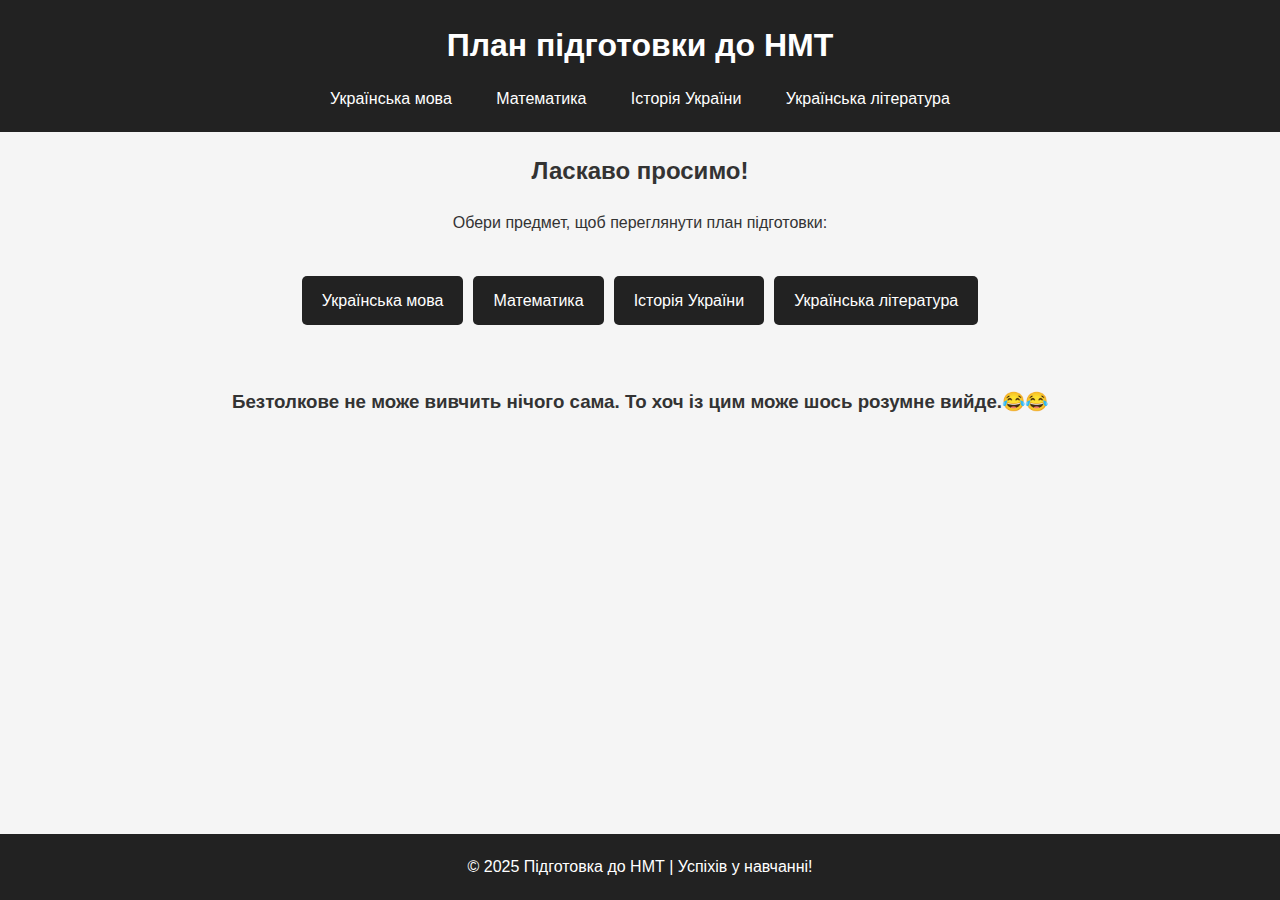
==== index.html @ 6f20e5fc "Initial commit" ====
<!DOCTYPE html>
<html lang="uk">
<head>
    <meta charset="UTF-8">
    <meta name="viewport" content="width=device-width, initial-scale=1.0">
    <title>Підготовка до НМТ</title>
    <link rel="stylesheet" href="style.css">
    
</head>
<body>
    <header>
        <h1>План підготовки до НМТ</h1>
        <nav>
            <a href="ukr_mova.html">Українська мова</a>
            <a href="math.html">Математика</a>
            <a href="history.html">Історія України</a>
            <a href="ukr_lit.html">Українська література</a>
        </nav>
    </header>

    <main class="main-page-info">
        <h2>Ласкаво просимо!</h2>
        <p>Обери предмет, щоб переглянути план підготовки:</p>
        <div class="buttons">
            <a href="ukr_mova.html" class="btn">Українська мова</a>
            <a href="math.html" class="btn">Математика</a>
            <a href="history.html" class="btn">Історія України</a>
            <a href="ukr_lit.html" class="btn">Українська література</a>
        </div> <br> <br>

        <div>
            <h3>Безтолкове не може вивчить нічого сама. То хоч із цим може шось розумне вийде.😂😂</h3>
        </div>
    </main>

    <footer>
        <p>© 2025 Підготовка до НМТ | Успіхів у навчанні!</p>
    </footer>
</body>
</html>
---- style.css ----
* {
    margin: 0;
    padding: 0;
    box-sizing: border-box;
}

body {
    font-family: 'Arial', sans-serif;
    background-color: #f5f5f5; /* Світло-сірий фон */
    color: #333;
    line-height: 1.6;
    min-height: 100vh;
    display: flex;
    flex-direction: column;
}

header {
    background-color: #222; /* Темно-сірий фон */
    color: #fff;
    text-align: center;
    padding: 20px 0;
}

header h1 {
    font-size: 2rem;
}

nav {
    margin-top: 15px;
}

nav a {
    color: #fff;
    text-decoration: none;
    font-size: 1rem;
    margin: 0 15px;
    padding: 5px;
    transition: 0.3s;
}

nav a:hover {
    border-bottom: 2px solid #ff5e57; /* Яскравий червоний акцент */
}

.main-page-info {
    flex-grow: 1;
    padding: 20px;
    text-align: center;
}

.sub-main {
    flex-grow: 1;
    padding: 20px;
    text-align: left;
}

h2 {
    font-size: 1.5rem;
    margin-bottom: 20px;
}

ul {
    list-style: none; /* Прибирає стандартні маркери списку */
    padding: 0;
    max-width: 600px;
    margin: 20px auto;
}

li {
    background: #f9f9f9; /* Світлий фон */
    padding: 15px;
    margin-bottom: 10px;
    border-radius: 8px; /* Закруглені кути */
    box-shadow: 0px 2px 5px rgba(0, 0, 0, 0.1);
    font-size: 1.1rem;
    position: relative;
    padding-left: 40px; /* Відступ для іконки */
}

li::before {
    content: "📌"; /* Іконка замість маркера */
    font-size: 1.3rem;
    position: absolute;
    left: 10px;
    top: 15px;
}

li:hover {
    background: #eaeaea; /* Ефект при наведенні */
    transition: 0.3s;
}

li strong {
    color: #333;
}

li a {
    text-decoration: none;
    color: #007bff;
    font-weight: bold;
    display: inline-block;
    margin-top: 5px;
}

li a:hover {
    color: #ff5e57; /* Змінюється колір при наведенні */
    text-decoration: underline;
}


.buttons {
    margin-top: 30px;
    display: flex;
    justify-content: center;
    gap: 10px; /* Додає відступи між кнопками */
    flex-wrap: wrap; /* Якщо кнопки не вміщаються, вони переходять вниз */
}

.btn {
    display: inline-block;
    background-color: #222; /* Темно-сірий фон */
    color: #fff;
    padding: 12px 20px;
    text-decoration: none;
    margin: 10px 0;
    border-radius: 5px;
    font-size: 1rem;
    transition: background-color 0.3s ease;
}

.btn-test {
    display: inline-block;
    background-color: #222; /* Темно-сірий фон */
    color: #fff;
    padding: 12px 20px;
    text-decoration: none;
    margin: 10px 0;
    margin-left: 40vw;
    border-radius: 5px;
    font-size: 1rem;
    transition: background-color 0.3s ease;

}

.btn:hover {
    background-color: #ff5e57; /* Яскравий червоний при наведенні */
}

footer {
    background-color: #222; /* Темно-сірий фон */
    color: #fff;
    text-align: center;
    padding: 20px;
    margin-top: auto; /* Завжди розміщується внизу */
}

footer p {
    font-size: 1rem;
}
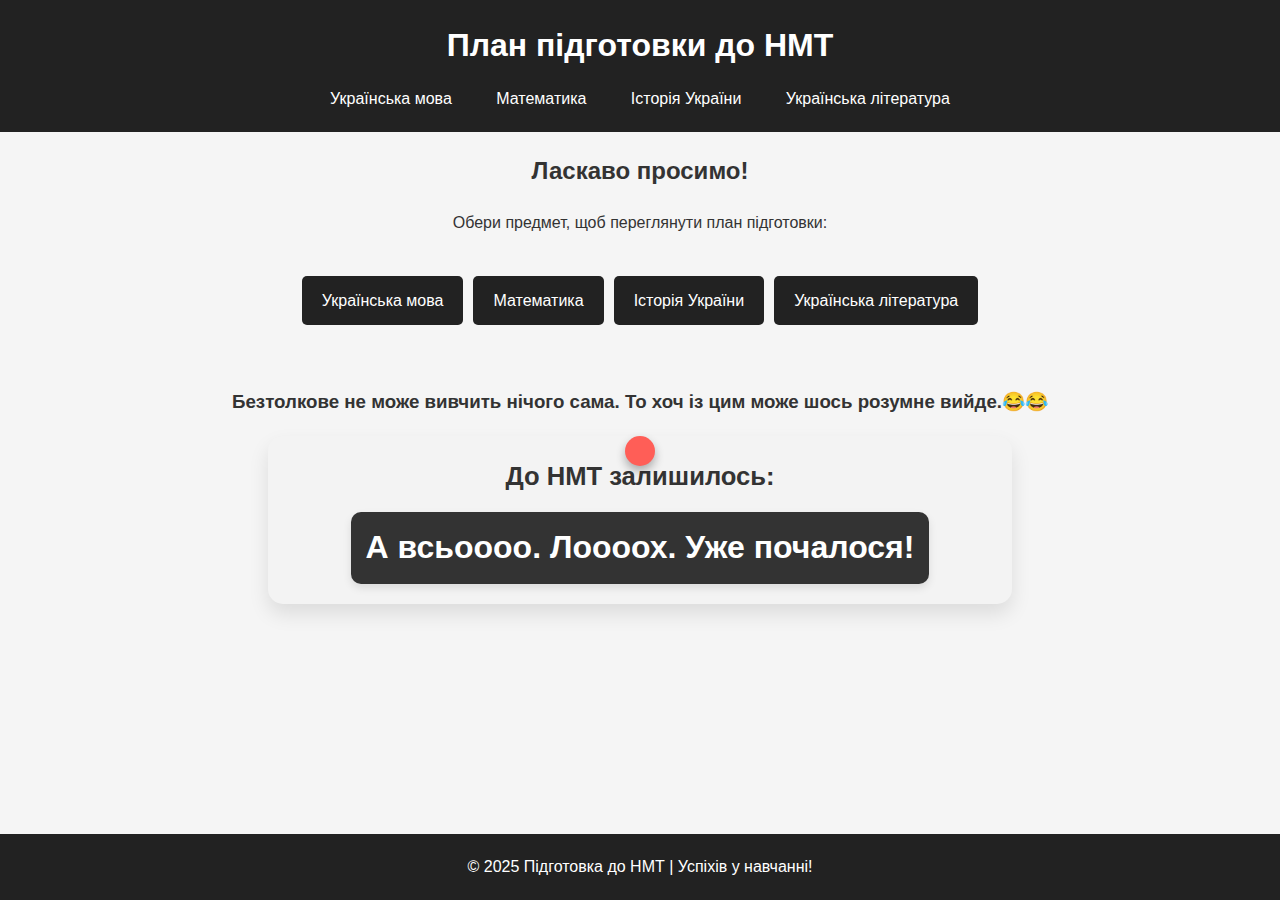
==== commit 0b641cc5: "Add countdown timer to index.html and style it in style.css" ====
--- a/index.html
+++ b/index.html
@@ -31,7 +31,43 @@
         <div>
             <h3>Безтолкове не може вивчить нічого сама. То хоч із цим може шось розумне вийде.😂😂</h3>
         </div>
+
+        <!-- Таймер відліку -->
+        <div class="countdown-container">
+            <h3>До НМТ залишилось:</h3>
+            <div class="countdown">
+                <p id="timer"></p>
+            </div>
+        </div>
     </main>
+    <script>
+        function startCountdown() {
+            const targetDate = new Date("2025-05-14T00:00:00").getTime(); // 14 травня 2025
+            const timerElement = document.getElementById("timer");
+
+            function updateTimer() {
+                const now = new Date().getTime();
+                const timeLeft = targetDate - now;
+
+                if (timeLeft <= 0) {
+                    timerElement.innerHTML = "А всьоооо. Лоооох. Уже почалося!";
+                    return;
+                }
+
+                const days = Math.floor(timeLeft / (1000 * 60 * 60 * 24));
+                const hours = Math.floor((timeLeft % (1000 * 60 * 60 * 24)) / (1000 * 60 * 60));
+                const minutes = Math.floor((timeLeft % (1000 * 60 * 60)) / (1000 * 60));
+                const seconds = Math.floor((timeLeft % (1000 * 60)) / 1000);
+
+                timerElement.innerHTML = `${days} дн. ${hours} год. ${minutes} хв. ${seconds} сек.`;
+            }
+
+            updateTimer();
+            setInterval(updateTimer, 1000);
+        }
+
+        startCountdown();
+    </script>
 
     <footer>
         <p>© 2025 Підготовка до НМТ | Успіхів у навчанні!</p>
--- a/style.css
+++ b/style.css
@@ -142,6 +142,53 @@
 
 }
 
+.plan-head {
+    text-align: center;
+    font-size: 2rem;
+    font-weight: bold;
+    color: #222; /* Темний сірий колір */
+    background-color: #f8f9fa; /* Світло-сірий фон */
+    padding: 15px 20px;
+    border-radius: 10px;
+    text-shadow: 1px 1px 3px rgba(0, 0, 0, 0.1);
+    letter-spacing: 1px;
+    width: fit-content;
+    margin: 20px auto; /* Центрування */
+    box-shadow: 0px 4px 8px rgba(0, 0, 0, 0.1);
+}
+
+hr {
+    border: none;
+    height: 3px;
+    background-color: #222; /* Чорний колір */
+    border-radius: 2px;
+    margin: 15px auto;
+    width: 50%;
+}
+
+
+/* Анімація */
+@keyframes fadeIn {
+    from {
+        opacity: 0;
+        transform: translateY(-10px);
+    }
+    to {
+        opacity: 1;
+        transform: translateY(0);
+    }
+}
+
+@keyframes expandWidth {
+    from {
+        width: 10%;
+    }
+    to {
+        width: 60%;
+    }
+}
+
+
 .btn:hover {
     background-color: #ff5e57; /* Яскравий червоний при наведенні */
 }
@@ -157,3 +204,54 @@
 footer p {
     font-size: 1rem;
 }
+
+/* Таймер контейнер */
+.countdown-container {
+    text-align: center;
+    font-size: 1.3rem;
+    font-weight: bold;
+    color: #222;
+    background-color: #f3f3f3;
+    padding: 20px;
+    border-radius: 15px;
+    margin: 20px auto;
+    width: 60%;
+    box-shadow: 0 10px 20px rgba(0, 0, 0, 0.1);
+    position: relative;
+}
+
+.countdown-container h3 {
+    margin-bottom: 15px;
+    font-size: 1.6rem;
+    color: #333;
+}
+
+.countdown {
+    font-size: 2rem;
+    font-weight: bold;
+    display: inline-block;
+    color: #ffffff;
+    background-color: #333;
+    padding: 10px 15px;
+    border-radius: 10px;
+    box-shadow: 0px 4px 8px rgba(0, 0, 0, 0.1);
+}
+
+.countdown p {
+    margin: 0;
+    font-size: 2rem;
+}
+
+.countdown-container::before {
+    content: '';
+    position: absolute;
+    top: 0;
+    left: 50%;
+    transform: translateX(-50%);
+    width: 30px;
+    height: 30px;
+    background-color: #ff5e57;
+    border-radius: 50%;
+    box-shadow: 0 5px 10px rgba(0, 0, 0, 0.3);
+}
+
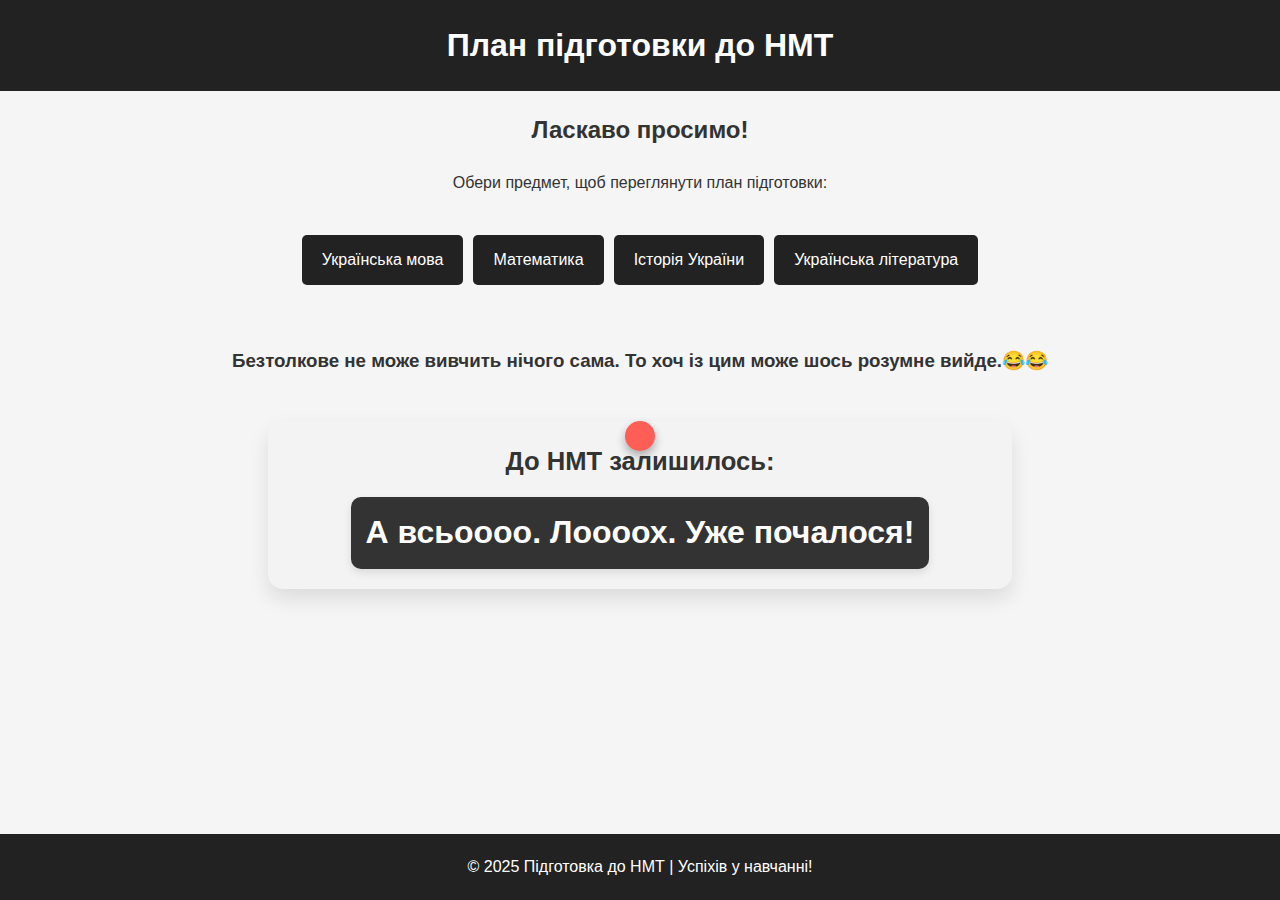
==== commit 2da13e66: "Refactor index.html: comment out navigation and add spacing in content" ====
--- a/index.html
+++ b/index.html
@@ -10,13 +10,13 @@
 <body>
     <header>
         <h1>План підготовки до НМТ</h1>
-        <nav>
+        <!-- <nav>
             <a href="ukr_mova.html">Українська мова</a>
             <a href="math.html">Математика</a>
             <a href="history.html">Історія України</a>
             <a href="ukr_lit.html">Українська література</a>
-        </nav>
-    </header>
+        </nav> -->
+    </header> 
 
     <main class="main-page-info">
         <h2>Ласкаво просимо!</h2>
@@ -30,7 +30,7 @@
 
         <div>
             <h3>Безтолкове не може вивчить нічого сама. То хоч із цим може шось розумне вийде.😂😂</h3>
-        </div>
+        </div> <br>
 
         <!-- Таймер відліку -->
         <div class="countdown-container">
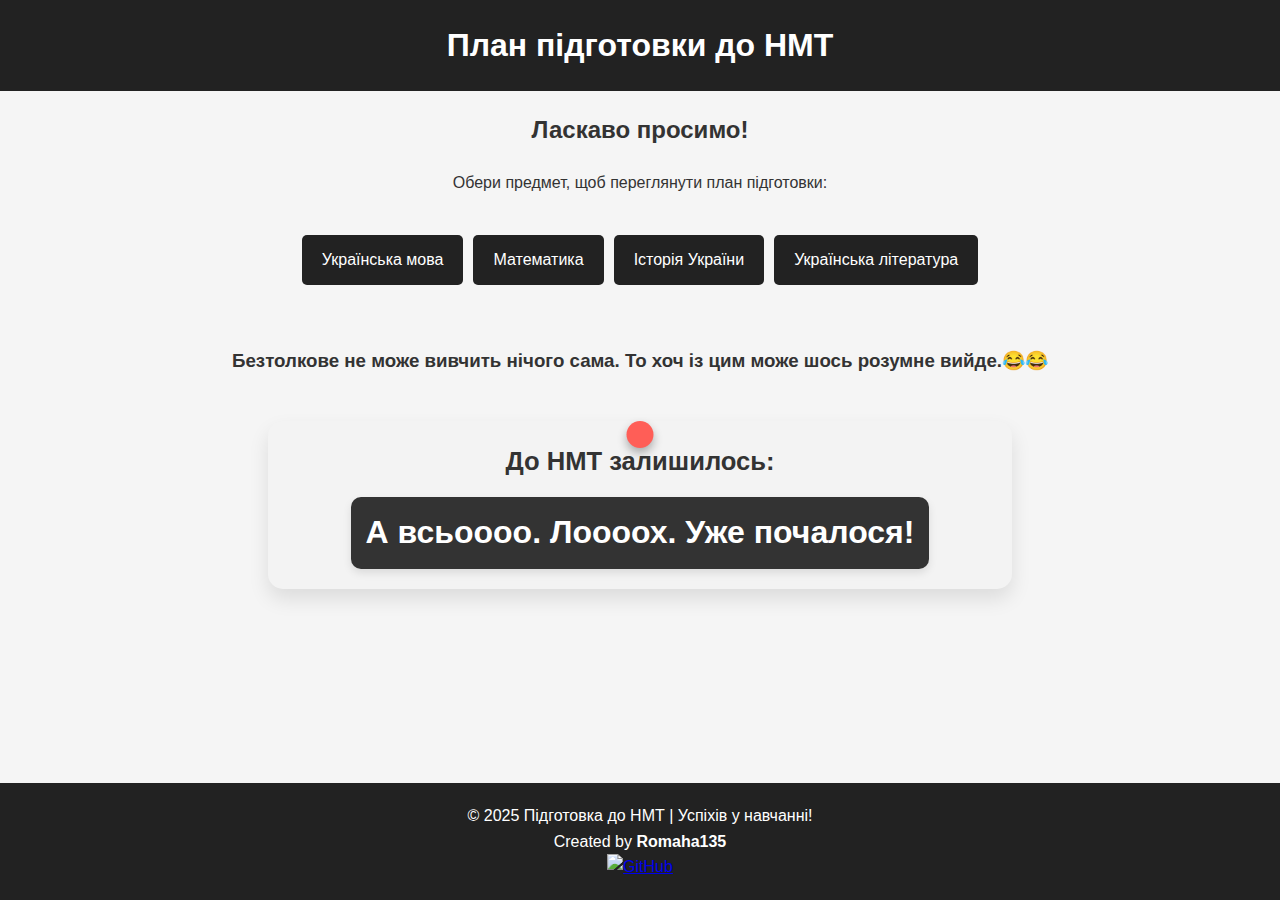
==== commit 288c3664: "Update footer content across multiple HTML files: standardize text, add creator attribution, and inc" ====
--- a/index.html
+++ b/index.html
@@ -69,8 +69,17 @@
         startCountdown();
     </script>
 
-    <footer>
+<footer>
+    <div class="footer-content">
         <p>© 2025 Підготовка до НМТ | Успіхів у навчанні!</p>
-    </footer>
+        <p>Created by <strong>Romaha135</strong></p>
+        <div class="social-links">
+            <a href="https://github.com/Romaha135" target="_blank">
+                <img src="github-icon.svg" alt="GitHub">
+            </a>
+        </div>
+    </div>
+</footer>
+
 </body>
 </html>
--- a/style.css
+++ b/style.css
@@ -248,10 +248,29 @@
     top: 0;
     left: 50%;
     transform: translateX(-50%);
-    width: 30px;
-    height: 30px;
+    width: 27px;
+    height: 27px;
     background-color: #ff5e57;
     border-radius: 50%;
     box-shadow: 0 5px 10px rgba(0, 0, 0, 0.3);
 }
 
+
+/* For topics */
+.container {
+    display: flex;
+    justify-content: space-between; /* Рівномірний розподіл між колонками */
+    align-items: stretch; /* Всі колонки рівної висоти */
+    gap: 20px; /* Відступ між категоріями */
+    padding: 20px; /* Відступ від боків */
+}
+
+.category {
+    flex: 1; /* Всі елементи займають рівну ширину */
+    background: #f9f9f9; /* Світлий фон для виділення */
+    padding: 15px;
+    border-radius: 8px; /* Закруглення кутів */
+    box-shadow: 2px 2px 10px rgba(0, 0, 0, 0.1); /* Тінь для ефекту глибини */
+}
+
+
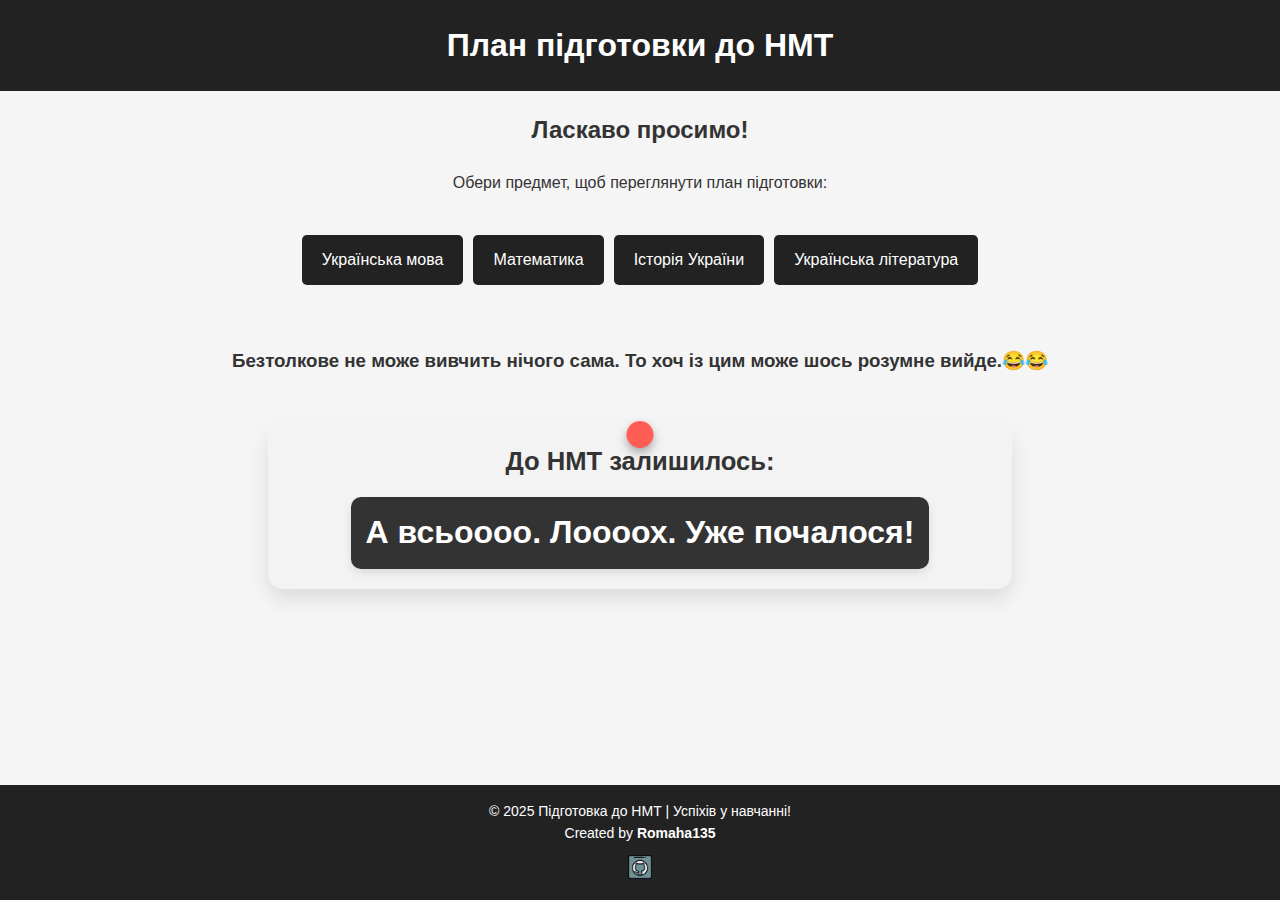
==== commit 12f434b9: "Update index.html and style.css: replace GitHub icon, enhance footer styling, and improve social lin" ====
--- a/index.html
+++ b/index.html
@@ -75,7 +75,7 @@
         <p>Created by <strong>Romaha135</strong></p>
         <div class="social-links">
             <a href="https://github.com/Romaha135" target="_blank">
-                <img src="github-icon.svg" alt="GitHub">
+                <img src="free-icon-github-1322053.png" alt="GitHub">
             </a>
         </div>
     </div>
--- a/style.css
+++ b/style.css
@@ -194,16 +194,37 @@
 }
 
 footer {
-    background-color: #222; /* Темно-сірий фон */
-    color: #fff;
-    text-align: center;
-    padding: 20px;
-    margin-top: auto; /* Завжди розміщується внизу */
-}
-
-footer p {
-    font-size: 1rem;
-}
+    background: #222; /* Темний фон */
+    color: #fff; /* Білий текст */
+    text-align: center;
+    padding: 15px 0;
+    font-size: 14px;
+}
+
+.footer-content {
+    max-width: 800px;
+    margin: auto;
+}
+
+.social-links {
+    margin-top: 10px;
+}
+
+.social-links a {
+    margin: 0 10px;
+    display: inline-block;
+}
+
+.social-links img {
+    width: 24px;
+    height: 24px;
+    transition: transform 0.3s ease;
+}
+
+.social-links img:hover {
+    transform: scale(1.2);
+}
+
 
 /* Таймер контейнер */
 .countdown-container {
